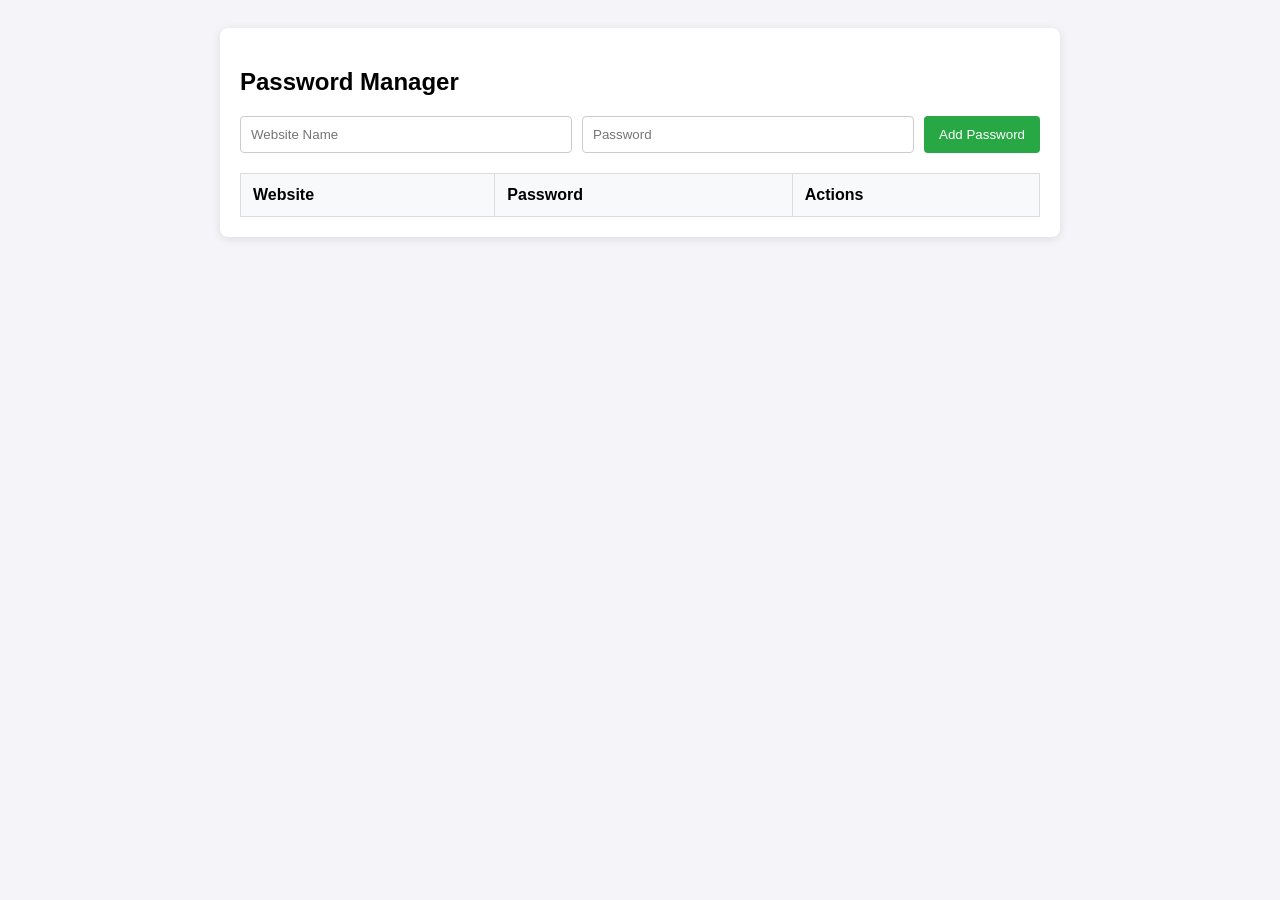
==== index.html @ 8f357114 "added gemini code" ====
<!DOCTYPE html>
<html lang="en">
<head>
    <meta charset="UTF-8">
    <meta name="viewport" content="width=device-width, initial-scale=1.0">
    <title>Basic Password Manager</title>
    <link rel="stylesheet" href="style.css">
</head>
<body>

    <div class="container">
        <h2>Password Manager</h2>
        
        <div class="form-group">
            <input type="text" id="siteInput" placeholder="Website Name">
            <input type="text" id="passInput" placeholder="Password">
            <button id="addBtn" onclick="addPassword()">Add Password</button>
        </div>

        <table>
            <thead>
                <tr>
                    <th>Website</th>
                    <th>Password</th>
                    <th>Actions</th>
                </tr>
            </thead>
            <tbody id="passwordTableBody">
                </tbody>
        </table>
    </div>

    <script src="script.js"></script>
</body>
</html>
---- style.css ----
body {
    font-family: Arial, sans-serif;
    background-color: #f4f4f9;
    padding: 20px;
}

.container {
    max-width: 800px;
    margin: auto;
    background: white;
    padding: 20px;
    border-radius: 8px;
    box-shadow: 0 2px 10px rgba(0,0,0,0.1);
}

.form-group {
    margin-bottom: 20px;
    display: flex;
    gap: 10px;
}

input {
    padding: 10px;
    flex: 1;
    border: 1px solid #ccc;
    border-radius: 4px;
}

button {
    padding: 10px 15px;
    cursor: pointer;
    border: none;
    border-radius: 4px;
}

#addBtn { background-color: #28a745; color: white; }
.copy-btn { background-color: #007bff; color: white; }
.edit-btn { background-color: #ffc107; color: black; }
.delete-btn { background-color: #dc3545; color: white; }

table {
    width: 100%;
    border-collapse: collapse;
    margin-top: 20px;
}

th, td {
    padding: 12px;
    border: 1px solid #ddd;
    text-align: left;
}

th { background-color: #f8f9fa; }
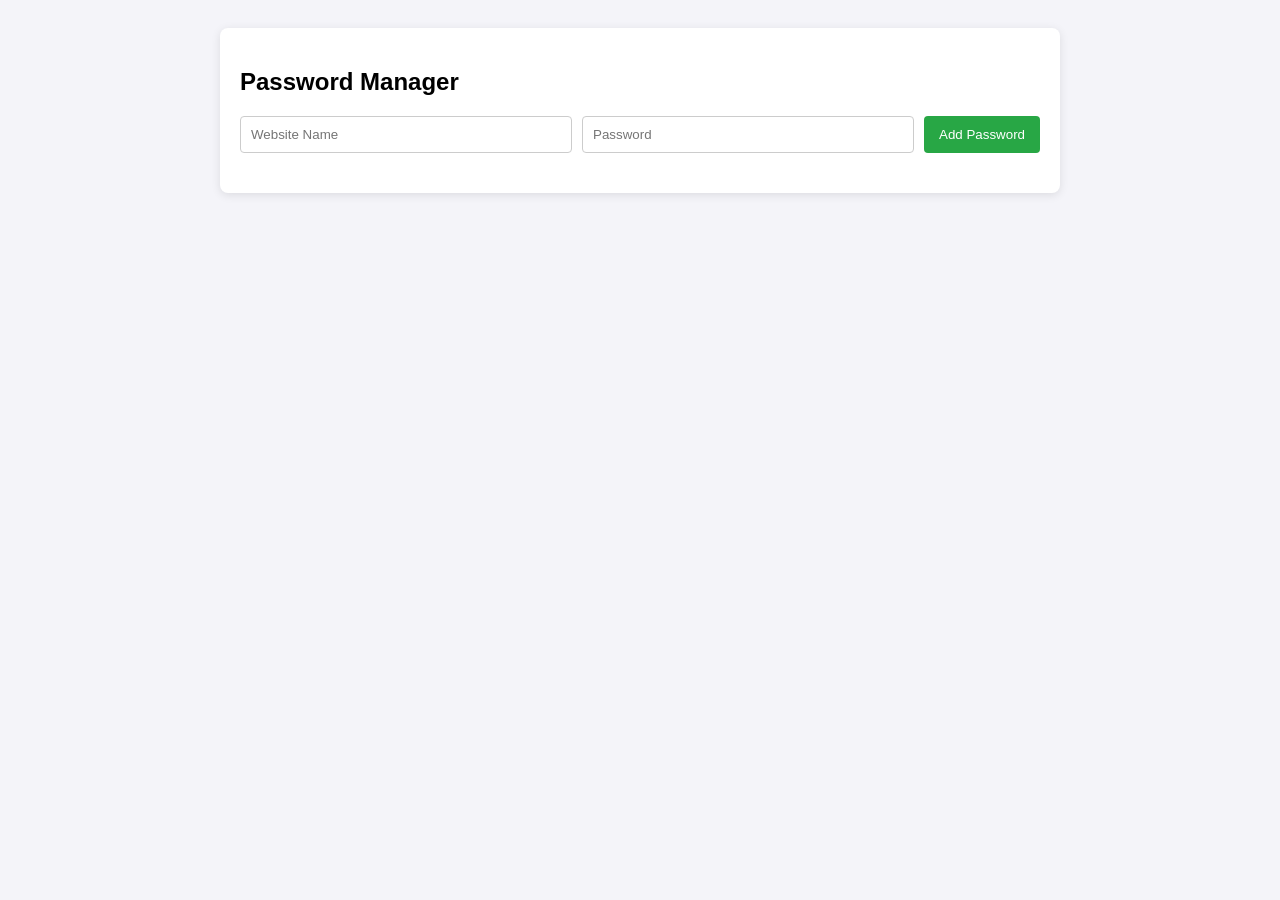
==== commit 3d904dcf: "3 passwords per line" ====
--- a/index.html
+++ b/index.html
@@ -17,17 +17,8 @@
             <button id="addBtn" onclick="addPassword()">Add Password</button>
         </div>
 
-        <table>
-            <thead>
-                <tr>
-                    <th>Website</th>
-                    <th>Password</th>
-                    <th>Actions</th>
-                </tr>
-            </thead>
-            <tbody id="passwordTableBody">
-                </tbody>
-        </table>
+        <div id="passwordContainer" class="password-grid">
+    </div>
     </div>
 
     <script src="script.js"></script>
--- a/style.css
+++ b/style.css
@@ -50,4 +50,57 @@
     text-align: left;
 }
 
-th { background-color: #f8f9fa; }+th { background-color: #f8f9fa; }
+
+/* New Grid Layout */
+.password-grid {
+    display: grid;
+    grid-template-columns: repeat(auto-fill, minmax(250px, 1fr));
+    gap: 20px;
+    margin-top: 20px;
+}
+
+/* Individual Widget Styling */
+.password-card {
+    background: #fff;
+    border: 1px solid #ddd;
+    border-radius: 8px;
+    padding: 15px;
+    box-shadow: 0 4px 6px rgba(0,0,0,0.05);
+    display: flex;
+    flex-direction: column;
+    gap: 10px;
+    transition: transform 0.2s;
+}
+
+.password-card:hover {
+    transform: translateY(-5px);
+    box-shadow: 0 6px 12px rgba(0,0,0,0.1);
+}
+
+.card-title {
+    font-weight: bold;
+    font-size: 1.1rem;
+    color: #333;
+    border-bottom: 1px solid #eee;
+    padding-bottom: 5px;
+}
+
+.card-pass {
+    font-family: monospace;
+    color: #666;
+    margin: 10px 0;
+}
+
+.card-actions {
+    display: flex;
+    gap: 5px;
+    justify-content: space-between;
+}
+
+/* Make buttons smaller for widgets */
+.card-actions button {
+    padding: 6px 10px;
+    font-size: 0.85rem;
+    flex: 1;
+}
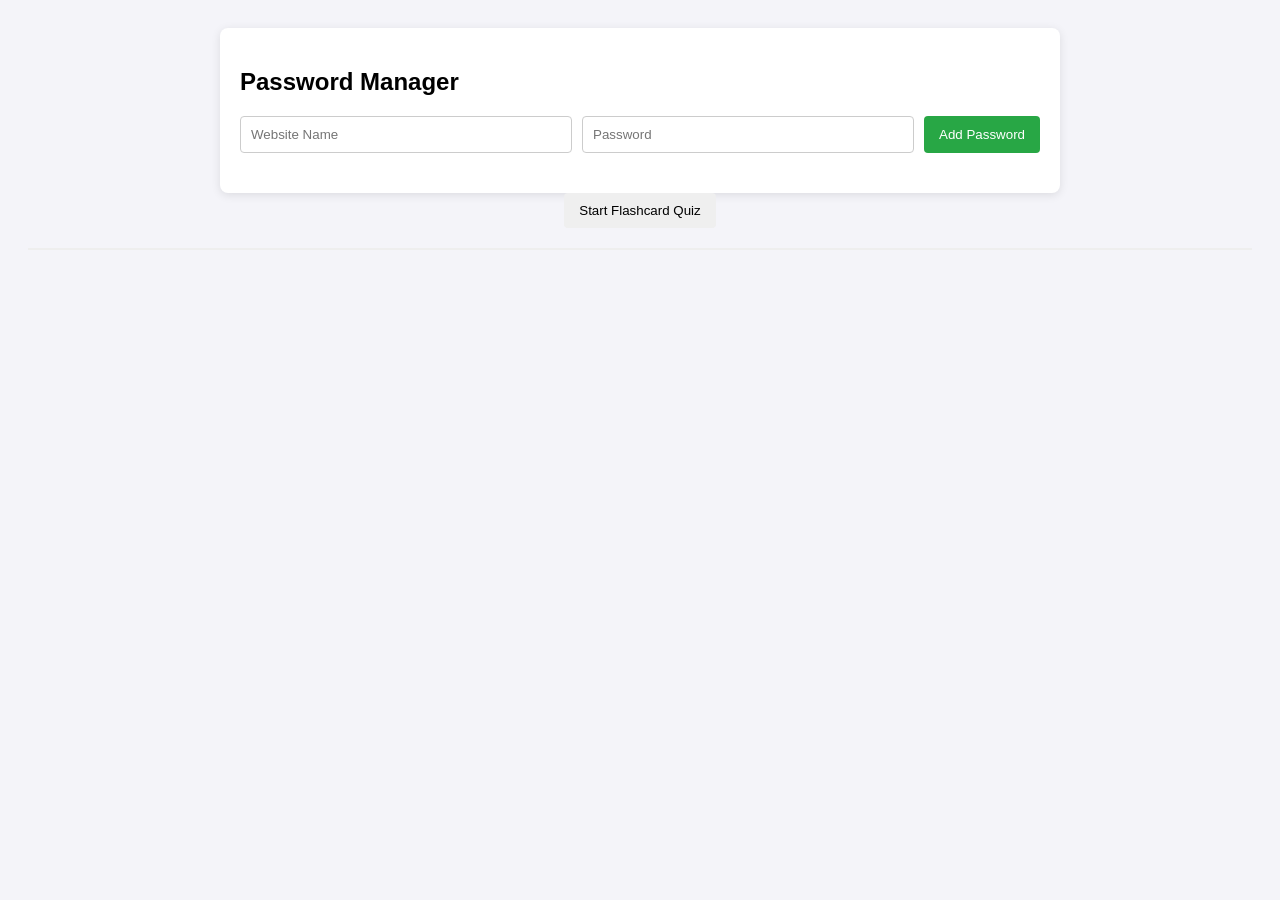
==== commit 2deb0210: "flashcard added flashcards" ====
--- a/index.html
+++ b/index.html
@@ -23,4 +23,26 @@
 
     <script src="script.js"></script>
 </body>
+
+<div class="quiz-section">
+    <button id="startQuizBtn" onclick="toggleQuiz()">Start Flashcard Quiz</button>
+    
+    <div id="quizContainer" class="quiz-container" style="display: none;">
+        <div class="flashcard" id="flashcard" onclick="flipCard()">
+            <div class="flashcard-inner" id="flashcardInner">
+                <div class="flashcard-front">
+                    <p>Website</p>
+                    <h3 id="quizSite">Click Start</h3>
+                </div>
+                <div class="flashcard-back">
+                    <p>Password</p>
+                    <h3 id="quizPass">****</h3>
+                </div>
+            </div>
+        </div>
+        <div class="quiz-controls">
+            <button onclick="nextCard()">Next Card</button>
+        </div>
+    </div>
+</div>
 </html>
--- a/style.css
+++ b/style.css
@@ -103,4 +103,62 @@
     padding: 6px 10px;
     font-size: 0.85rem;
     flex: 1;
+}
+/* Flashcard Layout */
+.quiz-section {
+    text-align: center;
+    margin-bottom: 30px;
+    padding-bottom: 20px;
+    border-bottom: 2px solid #eee;
+}
+
+.quiz-container {
+    perspective: 1000px;
+    margin-top: 20px;
+}
+
+.flashcard {
+    width: 300px;
+    height: 200px;
+    margin: auto;
+    cursor: pointer;
+}
+
+.flashcard-inner {
+    position: relative;
+    width: 100%;
+    height: 100%;
+    text-align: center;
+    transition: transform 0.6s;
+    transform-style: preserve-3d;
+    box-shadow: 0 4px 8px rgba(0,0,0,0.2);
+    border-radius: 10px;
+}
+
+/* The actual flip class */
+.flashcard.is-flipped .flashcard-inner {
+    transform: rotateY(180deg);
+}
+
+.flashcard-front, .flashcard-back {
+    position: absolute;
+    width: 100%;
+    height: 100%;
+    backface-visibility: hidden;
+    display: flex;
+    flex-direction: column;
+    justify-content: center;
+    align-items: center;
+    border-radius: 10px;
+    background: white;
+    border: 1px solid #ddd;
+}
+
+.flashcard-back {
+    background: #f8f9fa;
+    transform: rotateY(180deg);
+}
+
+.quiz-controls {
+    margin-top: 15px;
 }
